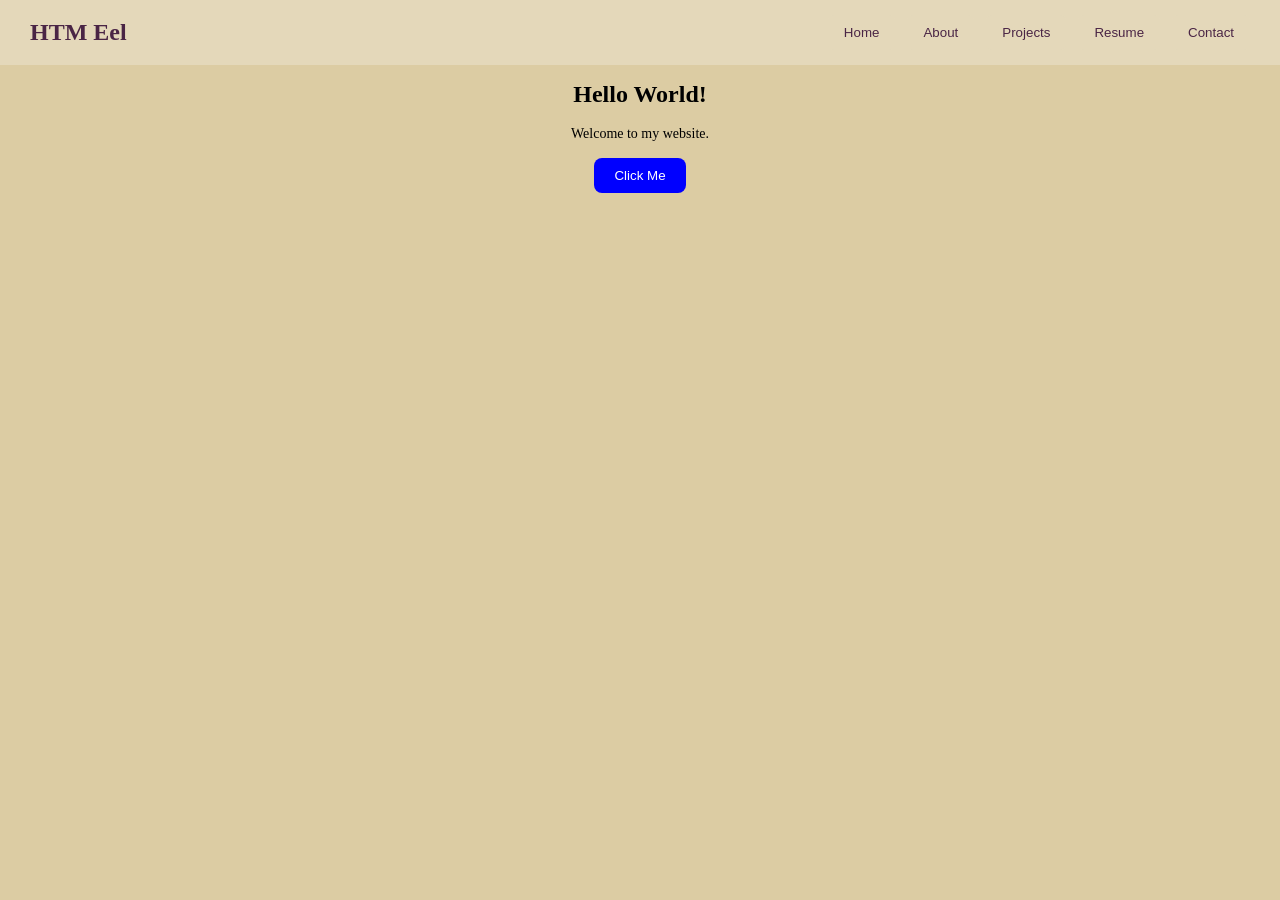
==== index.html @ 83cf25a0 "Rename main.html to index.html" ====
<!DOCTYPE html>
<html>

<head>
    <title>My Website</title>
    <link rel="stylesheet" href="style.css">
</head>

<body>
    <header class="header">
        <left>
            <h1 class="logo">
                HTM Eel
            </h1>
        </left>

        <nav class="nav-buttons">
            <button>Home</button>
            <button>About</button>
            <button>Projects</button>
            <button>Resume</button>
            <button>Contact</button>
        </nav>
    </header>


    <h1>Hello World!</h1>
    <p>Welcome to my website.</p>
    <button>Click Me</button>
</body>

</html>
---- style.css ----
/* Website name */
.logo {
    margin: 0;
    font-size: 24px;
    color: #4A2545; 
}

left {
    text-align: left
}

h1 {
    font-family: "Goudy Old Style", Garamond, "Big Caslon", "Times New Roman", serif;
    font-size: 24px;
    font-style: normal;
    font-variant: normal;
    font-weight: 700;
    line-height: 26.4px;
}

h3 {
    font-family: "Goudy Old Style", Garamond, "Big Caslon", "Times New Roman", serif;
    font-size: 14px;
    font-style: normal;
    font-variant: normal;
    font-weight: 700;
    line-height: 15.4px;
}

p {
    font-family: "Goudy Old Style", Garamond, "Big Caslon", "Times New Roman", serif;
    font-size: 14px;
    font-style: normal;
    font-variant: normal;
    font-weight: 400;
    line-height: 20px;
}

blockquote {
    font-family: "Goudy Old Style", Garamond, "Big Caslon", "Times New Roman", serif;
    font-size: 21px;
    font-style: normal;
    font-variant: normal;
    font-weight: 400;
    line-height: 30px;
}

pre {
    font-family: "Goudy Old Style", Garamond, "Big Caslon", "Times New Roman", serif;
    font-size: 13px;
    font-style: normal;
    font-variant: normal;
    font-weight: 400;
    line-height: 18.5714px;
}

body {
    background-color: #DCCCA3;
    font-family: Arial, sans-serif;
    text-align: center;
}

button {
    background-color: blue;
    color: white;
    padding: 10px 20px;
    border: none;
    border-radius: 8px;
}

.header {
    display: flex;
    justify-content: space-between;
    align-items: center;

    background-color: #E4D8BA;
    color: white;

    padding: 15px 30px;
}



/* Button container */
.nav-buttons {
    display: flex;
    gap: 12px;
}

/* Buttons */
.nav-buttons button {
    background-color:#E4D8BA; 
    color: #4A2545;
    border: none;
    padding: 10px 16px;
    border-radius: 6px;
    cursor: pointer;
}

.nav-buttons button:hover {
    background-color: #90AA86;
}

html,
body {
    margin: 0;
    padding: 0;
}
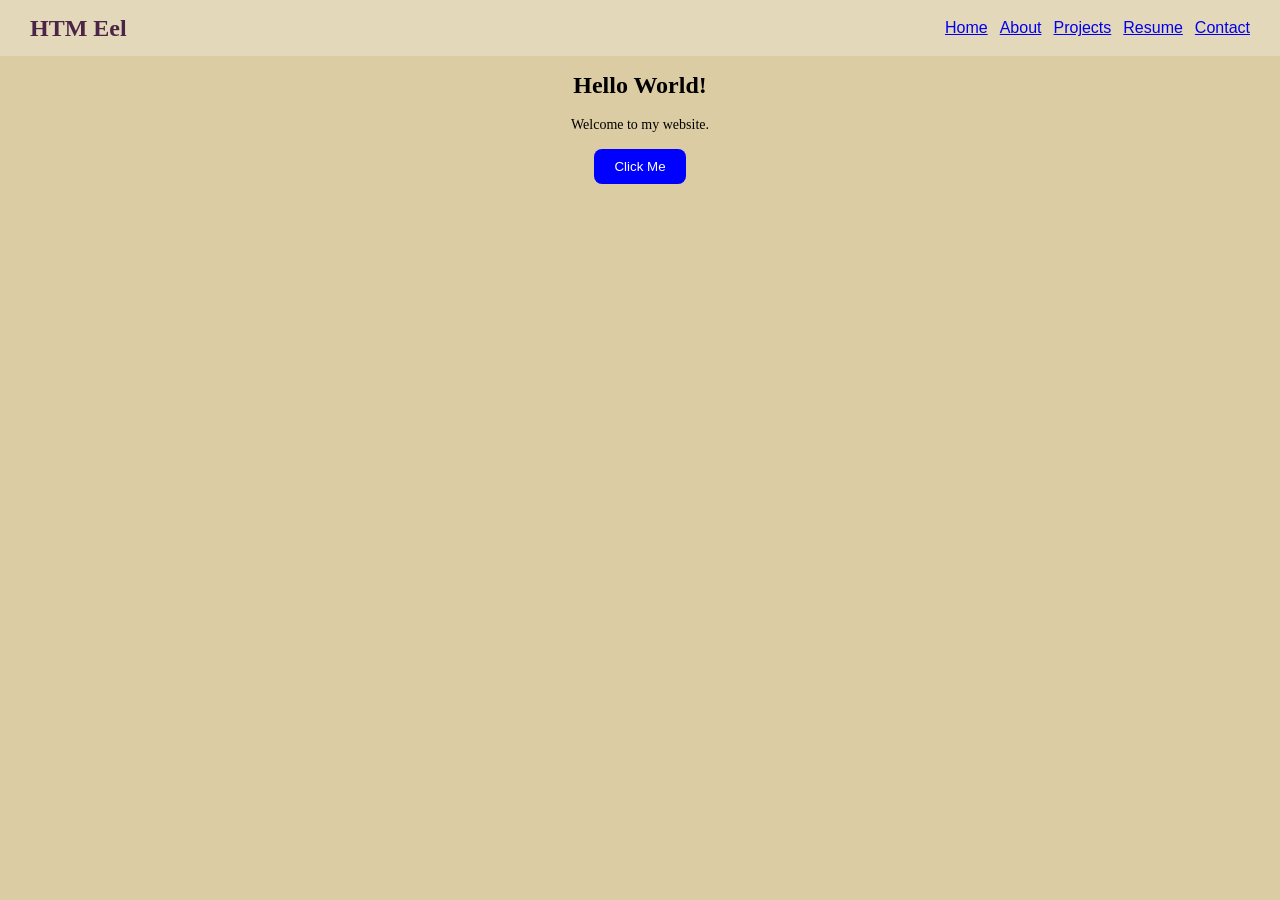
==== commit e96a1429: "Update index.html" ====
--- a/index.html
+++ b/index.html
@@ -15,11 +15,11 @@
         </left>
 
         <nav class="nav-buttons">
-            <button>Home</button>
-            <button>About</button>
-            <button>Projects</button>
-            <button>Resume</button>
-            <button>Contact</button>
+            <a href="index.html">Home</a>
+            <a href = "about.html"> About </a>
+            <a href = "project.html">Projects</a>
+            <a href="resume.html">Resume</a>
+            <a href="contact.html">Contact</a>
         </nav>
     </header>
 
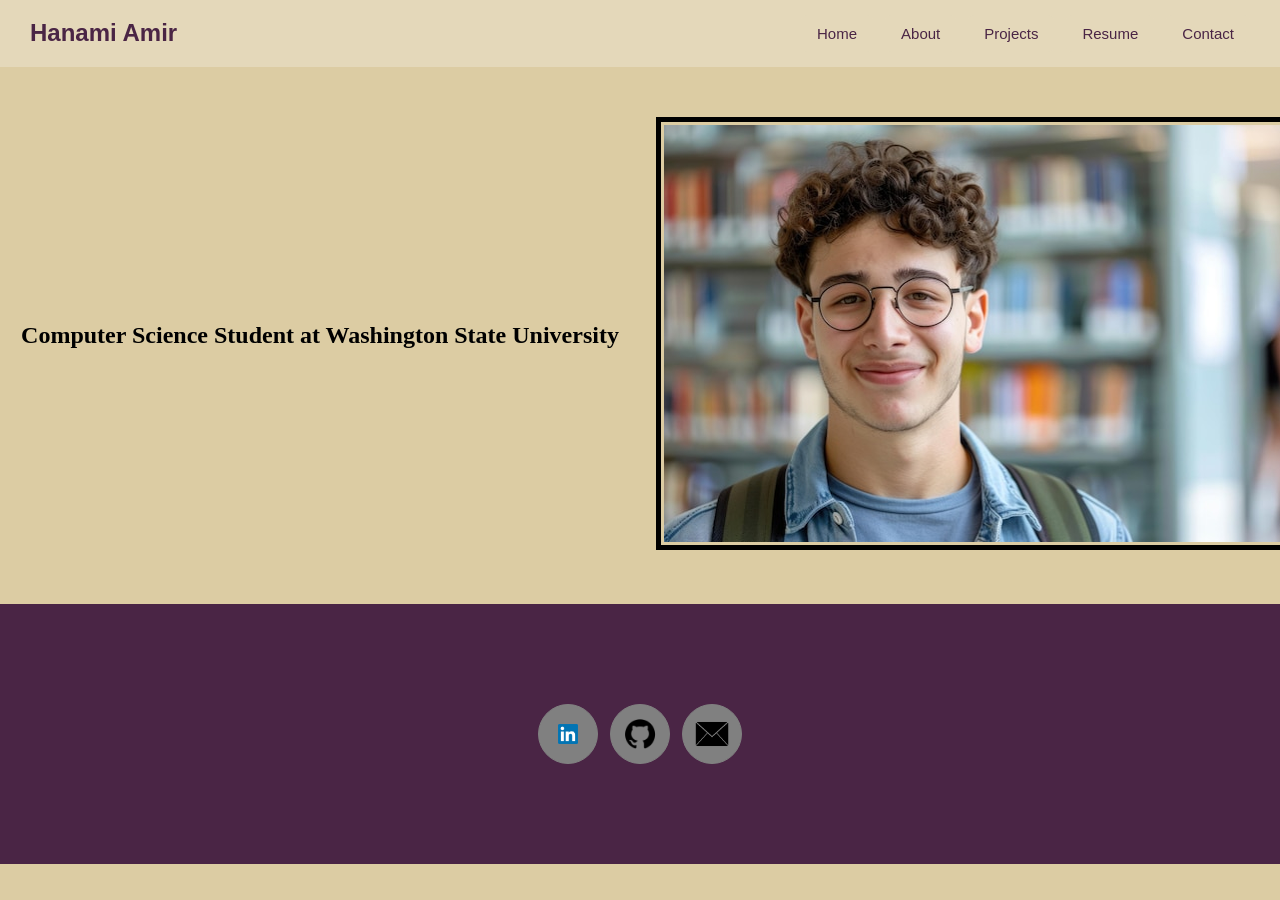
==== commit 4e363fae: "Add new pages and update navigation buttons" ====
--- a/index.html
+++ b/index.html
@@ -1,32 +1,88 @@
 <!DOCTYPE html>
 <html>
 
-<head>
+<style>
+    div.mycontainer {
+        width: 100%;
+        overflow: auto;
+    }
+
+    div.mycontainer div {
+        width: 50%;
+        float: left;
+    }
+
+    div.center_box {
+        display: flex;
+        justify-content: center;
+    }
+
+    .rectangle {
+        width: 500px;
+        max-width: 100%;
+        height: 300px;
+        background-color: #fff;
+        border-radius: 8px;
+    }
+</style>
+
+<header>
     <title>My Website</title>
     <link rel="stylesheet" href="style.css">
-</head>
+</header>
 
 <body>
     <header class="header">
         <left>
             <h1 class="logo">
-                HTM Eel
+                Hanami Amir
             </h1>
         </left>
 
         <nav class="nav-buttons">
             <a href="index.html">Home</a>
-            <a href = "about.html"> About </a>
-            <a href = "project.html">Projects</a>
+            <a href="about.html"> About </a>
+            <a href="project.html">Projects</a>
             <a href="resume.html">Resume</a>
             <a href="contact.html">Contact</a>
         </nav>
     </header>
 
+    <div class="spacer"></div>
 
-    <h1>Hello World!</h1>
-    <p>Welcome to my website.</p>
-    <button>Click Me</button>
+
+    <div class="mycontainer">
+        <div>
+            <h1>Computer Science Student at Washington State University</h1>
+        </div>
+        <div>
+            <img src="image (1).png" style="border: 5px solid #000000; padding: 3px;" />
+
+        </div>
+    </div>
+
+    <div class="spacer"></div>
+
+    <div style="background-color: #4A2545;">
+        <div class="spacer"></div>
+        <div class="spacer"></div>
+        <div class="button-row">
+            <button type="button" class="image-button">
+                <img src="LinkedIn_logo_initials.png" alt="LinkedIn" class="icon-linkedin" width="20" height="20">
+            </button>
+
+            <button type="button" class="image-button">
+                <img src="GitHub_Invertocat_Black_Clearspace.png" alt="Github" class="icon-github" width="20"
+                    height="20">
+            </button>
+
+            <button type="button" class="image-button">
+                <img src="email-icon-119.png" alt="Email" class="icon-email" width="20" height="20">
+                </buttontype>
+        </div>
+        <div class="spacer"></div>
+        <div class="spacer"></div>
+    </div>
 </body>
 
-</html>
+</html>
--- a/style.css
+++ b/style.css
@@ -3,6 +3,7 @@
     margin: 0;
     font-size: 24px;
     color: #4A2545; 
+    font-family: Arial, sans-serif;
 }
 
 left {
@@ -60,23 +61,16 @@
     text-align: center;
 }
 
-button {
-    background-color: blue;
-    color: white;
-    padding: 10px 20px;
-    border: none;
-    border-radius: 8px;
-}
-
 .header {
     display: flex;
     justify-content: space-between;
     align-items: center;
-
     background-color: #E4D8BA;
     color: white;
-
+    position: sticky;
     padding: 15px 30px;
+    top: 0;
+    z-index: 1000;
 }
 
 
@@ -88,21 +82,65 @@
 }
 
 /* Buttons */
-.nav-buttons button {
+.nav-buttons a {
     background-color:#E4D8BA; 
     color: #4A2545;
     border: none;
     padding: 10px 16px;
     border-radius: 6px;
     cursor: pointer;
+    text-decoration: none;   /* removes the underline */
+    display: inline-block; 
+    font-size: 15px;
 }
 
-.nav-buttons button:hover {
+.nav-buttons a:hover {
     background-color: #90AA86;
+    color: #fff;
 }
 
 html,
 body {
     margin: 0;
     padding: 0;
+}
+
+.spacer {
+  height: 50px;
+}
+
+div.mycontainer {
+  display: flex;
+  align-items: center;
+}
+
+div.mycontainer > div {
+  width: 50%;
+  box-sizing: border-box;
+  padding: 0 1rem;
+}
+
+.image-button {
+  display: inline-flex;
+  align-items: center;
+  justify-content: center;
+  gap: 8px; 
+  width: 60px; 
+  height: 60px;
+  padding: 0;
+  cursor: pointer;
+  background-color: grey;
+  border: 1px solid grey;
+  border-radius: 50%;
+}
+
+.icon-linkedin { width: 20px; height: 20px; }
+.icon-github   { width: 40px; height: 40px; }
+.icon-email { width: 90px; height: 70px; }
+
+.button-row {
+  display: flex;
+  justify-content: center;
+  align-items: center;   /* keeps both circles level */
+  gap: 12px;
 }
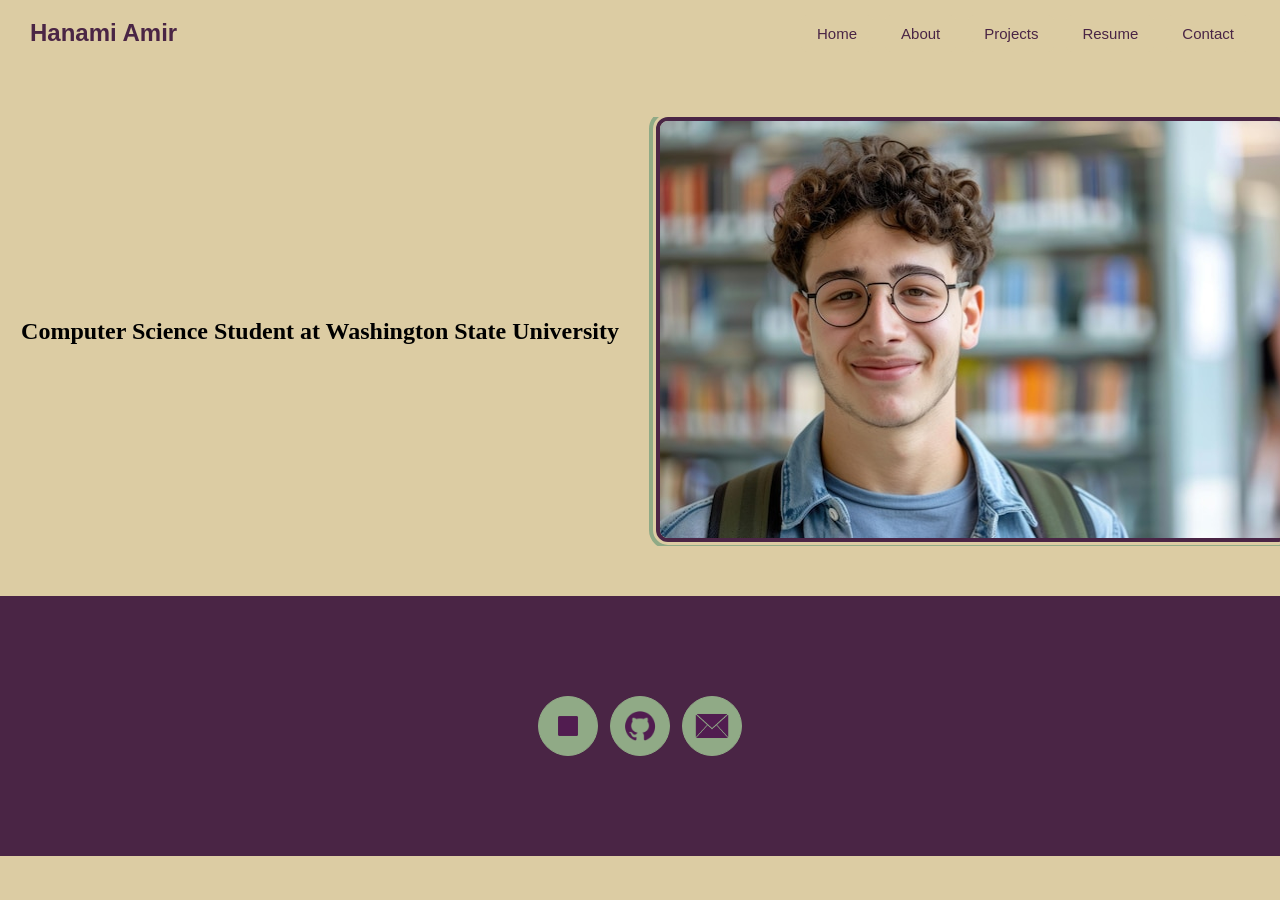
==== commit 8b56be08: "new edits" ====
--- a/index.html
+++ b/index.html
@@ -56,7 +56,7 @@
             <h1>Computer Science Student at Washington State University</h1>
         </div>
         <div>
-            <img src="image (1).png" style="border: 5px solid #000000; padding: 3px;" />
+            <img src="image (1).png" style="border: 4px solid #4A2545; outline: 4px solid #90AA86; outline-offset: 3px; border-radius: 12px;" />
 
         </div>
     </div>
--- a/style.css
+++ b/style.css
@@ -1,4 +1,4 @@
-/* Website name */
+/* top of page */
 .logo {
     margin: 0;
     font-size: 24px;
@@ -6,6 +6,89 @@
     font-family: Arial, sans-serif;
 }
 
+.header {
+    display: flex;
+    justify-content: space-between;
+    align-items: center;
+    background-color: #DCCCA3;
+    color: white;
+    position: sticky;
+    padding: 15px 30px;
+    top: 0;
+    z-index: 1000;
+}
+
+/* buttons */
+
+.nav-buttons {
+    display: flex;
+    gap: 12px;
+}
+
+
+.nav-buttons a {
+    background-color:#DCCCA3; 
+    color: #4A2545;
+    border: none;
+    padding: 10px 16px;
+    border-radius: 6px;
+    cursor: pointer;
+    text-decoration: none;   /* removes the underline */
+    display: inline-block; 
+    font-size: 15px;
+}
+
+.nav-buttons a:hover {
+    background-color: #90AA86;
+    color: #fff;
+}
+
+
+.image-button {
+  display: inline-flex;
+  align-items: center;
+  justify-content: center;
+  gap: 8px; 
+  width: 60px; 
+  height: 60px;
+  padding: 0;
+  cursor: pointer;
+  background-color: #90AA86;
+  border: 1px solid #90AA86;
+  border-radius: 50%;
+}
+
+.image-button img{
+    filter: brightness(0) saturate(100%) invert(15%) sepia(40%) saturate(1500%) hue-rotate(260deg);
+}
+
+.icon-linkedin { width: 20px; height: 20px; }
+.icon-github   { width: 40px; height: 40px; }
+.icon-email { width: 90px; height: 70px; }
+
+.button-row {
+  display: flex;
+  justify-content: center;
+  align-items: center;   /* keeps both circles level */
+  gap: 12px;
+}
+
+
+/* Body */
+body {
+    background-color: #DCCCA3;
+    font-family: Arial, sans-serif;
+    text-align: center;
+}
+
+html,
+body {
+    margin: 0;
+    padding: 0;
+}
+
+
+/* Text */
 left {
     text-align: left
 }
@@ -55,55 +138,6 @@
     line-height: 18.5714px;
 }
 
-body {
-    background-color: #DCCCA3;
-    font-family: Arial, sans-serif;
-    text-align: center;
-}
-
-.header {
-    display: flex;
-    justify-content: space-between;
-    align-items: center;
-    background-color: #E4D8BA;
-    color: white;
-    position: sticky;
-    padding: 15px 30px;
-    top: 0;
-    z-index: 1000;
-}
-
-
-
-/* Button container */
-.nav-buttons {
-    display: flex;
-    gap: 12px;
-}
-
-/* Buttons */
-.nav-buttons a {
-    background-color:#E4D8BA; 
-    color: #4A2545;
-    border: none;
-    padding: 10px 16px;
-    border-radius: 6px;
-    cursor: pointer;
-    text-decoration: none;   /* removes the underline */
-    display: inline-block; 
-    font-size: 15px;
-}
-
-.nav-buttons a:hover {
-    background-color: #90AA86;
-    color: #fff;
-}
-
-html,
-body {
-    margin: 0;
-    padding: 0;
-}
 
 .spacer {
   height: 50px;
@@ -119,28 +153,3 @@
   box-sizing: border-box;
   padding: 0 1rem;
 }
-
-.image-button {
-  display: inline-flex;
-  align-items: center;
-  justify-content: center;
-  gap: 8px; 
-  width: 60px; 
-  height: 60px;
-  padding: 0;
-  cursor: pointer;
-  background-color: grey;
-  border: 1px solid grey;
-  border-radius: 50%;
-}
-
-.icon-linkedin { width: 20px; height: 20px; }
-.icon-github   { width: 40px; height: 40px; }
-.icon-email { width: 90px; height: 70px; }
-
-.button-row {
-  display: flex;
-  justify-content: center;
-  align-items: center;   /* keeps both circles level */
-  gap: 12px;
-}
